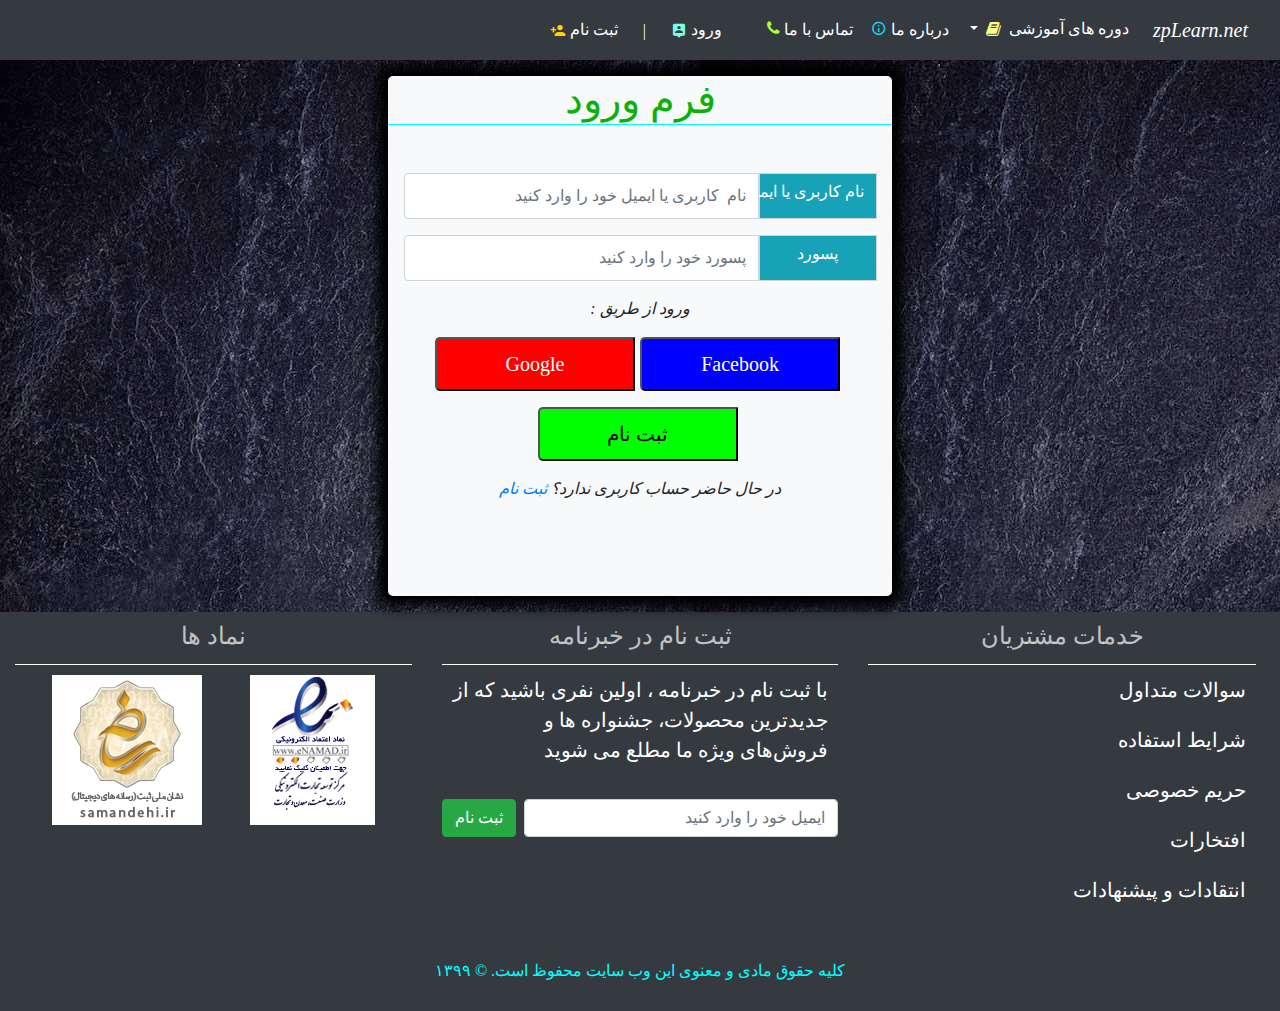
==== zpLearn/logIn.html @ da8393f3 "initial commit" ====
<!DOCTYPE html>
<html lang="en" dir="rtl">
  <head>
    <meta charset="UTF-8">
    <meta name="viewport" content="width=device-width, initial-scale=1.0">
    <meta http-equiv="X-UA-Compatible" content="ie=edge">
    <link rel='icon' href='images/logo.jpg'>
    <title>Login</title>
    <!-- css -->
    <link rel="stylesheet" type="text/css" href="css/bootstrap-reboot.css">
    <link rel="stylesheet" type="text/css" href="css/bootstrap.css">
    <link rel="stylesheet" type="text/css" href="css/bootstrap.rtl.css">
    <link rel="stylesheet" type="text/css" href="plugin/slider/css/zpSlider.css">
    <link rel="stylesheet" type="text/css" href="css/jquery.simpleTicker.css">
    <link rel="stylesheet" type="text/css" href="css/icons/style.css">
    <link rel="stylesheet" type="text/css" href="css/custom-style.css">
    <link rel="stylesheet" type="text/css" href="css/jspc-gray.css">
    <!-- js -->
    <script src="https://cdnjs.cloudflare.com/ajax/libs/popper.js/1.14.3/umd/popper.min.js"
            integrity="sha384-ZMP7rVo3mIykV+2+9J3UJ46jBk0WLaUAdn689aCwoqbBJiSnjAK/l8WvCWPIPm49"
            crossorigin="anonymous"></script>
    <script src="js/jquery-3.5.0.min.js"  charset="utf-8"></script>
    <script src="js/bootstrap.min.js" charset="utf-8"></script>
    <script src="plugin/slider/jquery.mobile-events.min.js" charset="utf-8"></script>
    <script src="plugin/slider/zpSlider.js" charset="utf-8"></script>
    <script src="js/jquery.simpleTicker.js" charset="utf-8"></script>
    <script src="js/custom-js.js" defer charset="utf-8"></script>
    <script src="js/js-persian-cal.min.js" charset="utf-8"></script>
    <script src="js/jq_validate.js" charset="utf-8"></script>
  </head>
  <body>
    <!-- loader -->
    <div id="loader">
      <div class="lds-default"><div></div><div></div><div></div><div></div><div></div><div></div><div></div><div></div><div></div><div></div><div></div><div></div></div>
    </div>
    <div class="wrapper" id="wrapper">
      <!-- header -->
      <!-- navigation menu -->
      <nav class="navbar navbar-expand-lg navbar-dark bg-dark mb-3 text-right" id="navbar-expand-lg" style="z-index:999999999999999999;height:60px">
            <a href="index.html" class="navbar-brand font-italic">zpLearn.net</a>
            <button type="button" class="navbar-toggler" name="button">
                <span class="icon-dehaze"></span>
            </button>
            <div class="collapse navbar-collapse" id="myNavBar">
                <ul class="navbar-nav">
                    <li class="nav-item d-none d-lg-block text-center pr-3">
                        <a href="#" class="nav-link dropdown-toggle dropdown-clickToShow custom-icon-nav btnNav " data-toggle="dropdown">
                            دوره های آموزشی
                            <span class="icon-book p-1" style="vertical-align:-2px;color:#fffd84"></span>
                        </a>
                        <div class="dropdown-menu" id="custom-main-dropdown-menu" style="width:100%">
                            <div class="corner"></div>
                            <div class="container-fluid">
                                <div class="row ">
                                    <div class="col-12 col-md-4" id="custom-vertical-border">
                                        <div class="alert alert-light bg-dark text-white text-center" style="font-style:italic;font-size:20px">
                                            لیست همه ی دوره ها
                                        </div>
                                        <div class="d-flex w-100" id="custom-nav-title">
                                            <span class="icon-clock-o"></span>
                                            <p>جدیدترین دوره های آموزشی</p>
                                        </div>
                                        <ul class="list-group px-0 text-right" id="sub-menu-listgroup">
                                            <li class="list-group-item d-flex ">
                                                <span class="icon-keyboard_return"></span>
                                                <a href="#" class="dropdown-item">python</a>
                                            </li>
                                            <li class="list-group-item d-flex ">
                                                <span class="icon-keyboard_return"></span>
                                                <a href="#" class="dropdown-item">javaScript</a>
                                            </li>
                                            <li class="list-group-item d-flex ">
                                                <span class="icon-keyboard_return"></span>
                                                <a href="#" class="dropdown-item">c++</a>
                                            </li>
                                            <li class="list-group-item d-flex ">
                                                <span class="icon-keyboard_return"></span>
                                                <a href="#" class="dropdown-item">c#</a>
                                            </li>
                                            <li class="list-group-item d-flex ">
                                                <span class="icon-keyboard_return"></span>
                                                <a href="#" class="dropdown-item">java</a>
                                            </li>
                                        </ul>
                                    </div>
                                    <div class="col-12 col-md-4" id="custom-vertical-border">
                                        <div class="alert alert-light bg-dark text-white text-center" style="font-style:italic;font-size:20px">
                                            دوره های حضوری
                                        </div>
                                        <div class="d-flex w-100" id="custom-nav-title">
                                            <span class=" icon-money"></span>
                                            <p> پر فروش ترین دوره های آموزشی</p>
                                        </div>
                                        <ul class="list-group px-0 text-right" id="sub-menu-listgroup">
                                            <li class="list-group-item d-flex ">
                                                <span class="icon-keyboard_return"></span>
                                                <a href="#" class="dropdown-item">python</a>
                                            </li>
                                            <li class="list-group-item d-flex ">
                                                <span class="icon-keyboard_return"></span>
                                                <a href="#" class="dropdown-item">javaScript</a>
                                            </li>
                                            <li class="list-group-item d-flex ">
                                                <span class="icon-keyboard_return"></span>
                                                <a href="#" class="dropdown-item">c++</a>
                                            </li>
                                            <li class="list-group-item d-flex ">
                                                <span class="icon-keyboard_return"></span>
                                                <a href="#" class="dropdown-item">c#</a>
                                            </li>
                                            <li class="list-group-item d-flex ">
                                                <span class="icon-keyboard_return"></span>
                                                <a href="#" class="dropdown-item">java</a>
                                            </li>
                                        </ul>
                                    </div>
                                    <div class="col-12 col-md-4">
                                        <div class="alert alert-light bg-dark text-white text-center" style="font-style:italic;font-size:20px">
                                            دور های غیر حضوری
                                        </div>
                                        <div class="d-flex w-100 " id="custom-nav-title">
                                            <span class="icon-clock-o"></span>
                                            <p> محبوب ترین دوره های آموزشی</p>
                                        </div>
                                        <ul class="list-group px-0 text-right" id="sub-menu-listgroup">
                                            <li class="list-group-item d-flex ">
                                                <span class="icon-keyboard_backspace"></span>
                                                <a href="#" class="dropdown-item">python</a>
                                            </li>
                                            <li class="list-group-item d-flex ">
                                                <span class="icon-keyboard_return"></span>
                                                <a href="#" class="dropdown-item">javaScript</a>
                                            </li>
                                            <li class="list-group-item d-flex ">
                                                <span class="icon-keyboard_return"></span>
                                                <a href="#" class="dropdown-item">c++</a>
                                            </li>
                                            <li class="list-group-item d-flex ">
                                                <span class="icon-keyboard_return"></span>
                                                <a href="#" class="dropdown-item">c#</a>
                                            </li>
                                            <li class="list-group-item d-flex ">
                                                <span class="icon-keyboard_return"></span>
                                                <a href="#" class="dropdown-item">java</a>
                                            </li>
                                        </ul>
                                    </div>
                                </div>
                            </div>
                        </div>
                    </li>
                    <li class="nav-item custom-icon-nav">
                        <a href="#" class="nav-link btn btnNav">
                            درباره ما
                            <span class="icon-info_outline" style="color:#10ddff"></span>
                        </a>
                    </li>
                    <li class="nav-item custom-icon-nav btnNav">
                        <a href="#" class="nav-link btn ">
                            تماس با ما
                            <span class="icon-phone" style="color:greenyellow"></span>
                        </a>
                    </li>
                </ul>
                <!-- login and sign in buttons -->
                <div class="logAndRegister" style="margin-top:-5px">
                  <ul>
                    <li>
                      <a href="logIn.html" class="nav-link btnNav">
                        ورود
                        <span class="icon-person_pin" style="vertical-align:-4px;color:#7affe0"></span>
                      </a>
                    </li>
                    <span class="text-white" style="vertical-align:-2px">|</span>
                    <li>
                      <a href="register.html" class="nav-link btnNav">
                        ثبت نام
                        <span class="icon-person_add" style="vertical-align:-2px;color:gold"></span>
                      </a>
                    </li>
                  </ul>
                </div>
            </div>
        </nav>
      <!-- navigation for small client -->
      <div class="nav2Wrapper">
        <nav>
          <dl class="myOccordion">
            <dt><a href="#">خانه</a></dt>
            <dt><a href="#">انجمن</a></dt>
            <dt class="zpHas-sub">میان بر</dt>
            <dd>
              <ul class="text-right">
                 <li><a href="#">صفحات</a></li>
                 <li><a href="#">بانک کد</a></li>
              </ul>
            </dd>
            <dt class="zpHas-sub">لیست دوره ها</dt>
            <dd>
              <ul class="text-right">
                <li><a href="#">متخصص پایتون</a></li>
                <li>
                  <dt class="zpHas-sub">طراحی وب</dt>
                  <dd>
                    <ul class="text-right">
                      <li><a href="#">سی اس اس</a></li>
                      <li><a href="#">اچ تی ام ال</a></li>
                      <li><a href="#">بوت استرپ</a></li>
                    </ul>
                  </dd>
                </li>
                <li><a href="#">متخصص جاوا </a></li>
                <li><a href="#">متخصص php</a></li>
                <li><a href="#">متخصص js</a></li>
              </ul>
            </dd>
            <dt><a href="logIn.html">ورود</a></dt>
            <dt><a href="register.html">ثبت نام</a></dt>
            <dt><a href="#">درباره ما</a></dt>
          </dl>
        </nav>
      </div>
      <!-- logIn form -->
      <div class="container-fluid">
        <div class="row justify-content-center">
          <div class="col-12 col-sm-10 col-lg-6 col-xl-5">
            <div class="formWrapper m-auto bg-light">
              <form class="w-100" id="regLogForm" action="index.html" method="post" style="height: 520px;">
                <div class="form-title">
                  <h1> فرم ورود</h1>
                </div>
                <div class="input-group px-3 mt-5">
                  <div class="input-group-prepend">
                    <div class="input-group-text bg-info text-white">
                      <label for="inp4">نام کاربری یا ایمیل</label>
                    </div>
                  </div>
                  <input type="text" class="form-control rounded rounded-right-0 " data-vld="required|minlen_3" name="نام کاربری یا ایمیل" id="inp4" placeholder="نام  کاربری یا ایمیل خود را وارد کنید">
                </div>
                <div class="input-group px-3 mt-3">
                  <div class="input-group-prepend">
                    <div class="input-group-text bg-info text-white">
                      <label for="inp6">پسورد</label>
                    </div>
                  </div>
                  <input type="password" class="form-control rounded rounded-right-0" data-vld="required" name="پسورد" id="inp6" placeholder="پسورد خود را وارد کنید">
                </div>
                <p class="text-center pt-3 font-italic">ورود از طریق :</p>
                <div class="subRes loginFrom px-3 mt-3">
                  <input type="button" name="" value="Facebook">
                  <input type="button" name="" value="Google">
                </div>
                <div class="subRes px-3 mt-3">
                  <input type="submit" name="" value="ثبت نام">
                </div>
                <p class="text-center pt-3 font-italic">در حال حاضر حساب کاربری ندارد؟<a href="register.html"> ثبت نام </a></p>
              </form>
            </div>
          </div>
        </div>
      </div>
      <script type="text/javascript">
        $('#regLogForm').zp_validate()
      </script>
      <!-- footer -->
      <div class="container-fluid bg-dark mt-3">
        <div class="row justify-content-center">
          <div class="col-12">
            <div class="row text-right pr-0">
              <div class="col-12 col-lg-4 pr-4">
                <div class="content">
                  <div class="foot-title">
                    <h4>خدمات مشتریان</h4>
                  </div>
                  <div class="foot-body">
                    <ul>
                      <li><a href="#">سوالات متداول</a></li>
                      <li><a href="#">شرایط استفاده</a></li>
                      <li><a href="#">حریم خصوصی</a></li>
                      <li><a href="#">افتخارات</a></li>
                      <li><a href="#">انتقادات و پیشنهادات</a></li>
                    </ul>
                  </div>
                </div>
              </div>
              <div class="col-12 col-lg-4">
                <div class="content">
                  <div class="foot-title">
                    <h4>ثبت نام در خبرنامه</h4>
                  </div>
                  <div class="foot-body">
                    <p class="mb-4">
                      با ثبت نام در خبرنامه ، اولین نفری باشید که از جدیدترین محصولات، جشنواره ها و فروش‌های ویژه ما مطلع می شوید
                    </p>
                    <form class="newsRigesteriForm" action="index.html" method="post">
                      <div class="d-flex">
                        <input type="text" class="form-control " placeholder="ایمیل خود را وارد کنید">
                        <span type="button" class="btn btn-success mr-2" name="button">ثبت نام</span>
                      </div>
                    </form>
                  </div>
                </div>
              </div>
              <div class="col-12 col-lg-4">
                <div class="content">
                  <div class="foot-title">
                    <h4>نماد ها</h4>
                  </div>
                  <div class="foot-body d-flex justify-content-center">
                    <div class="signs d-flex " style="padding:10px">
                      <div class="sign bg-white ml-5">
                        <a href="#">
                          <img src="images/star2.png" alt="">
                        </a>
                      </div>
                      <div class="sign bg-white">
                        <a href="#">
                          <img src="images/logo-samandehi.png" alt="">
                        </a>
                      </div>
                    </div>
                  </div>
                </div>
              </div>
            </div>
          </div>
        </div>
        <div class="row">
          <div class="col-12 p-1">
            <div class="p-2" >
              <p class="text-center pt-3" style="color:cyan">
                کلیه حقوق مادی و معنوی این وب‌ سایت محفوظ است. © ۱۳۹۹
              </p>
            </div>
          </div>
        </div>
      </div>
    </div>
  </body>
</html>
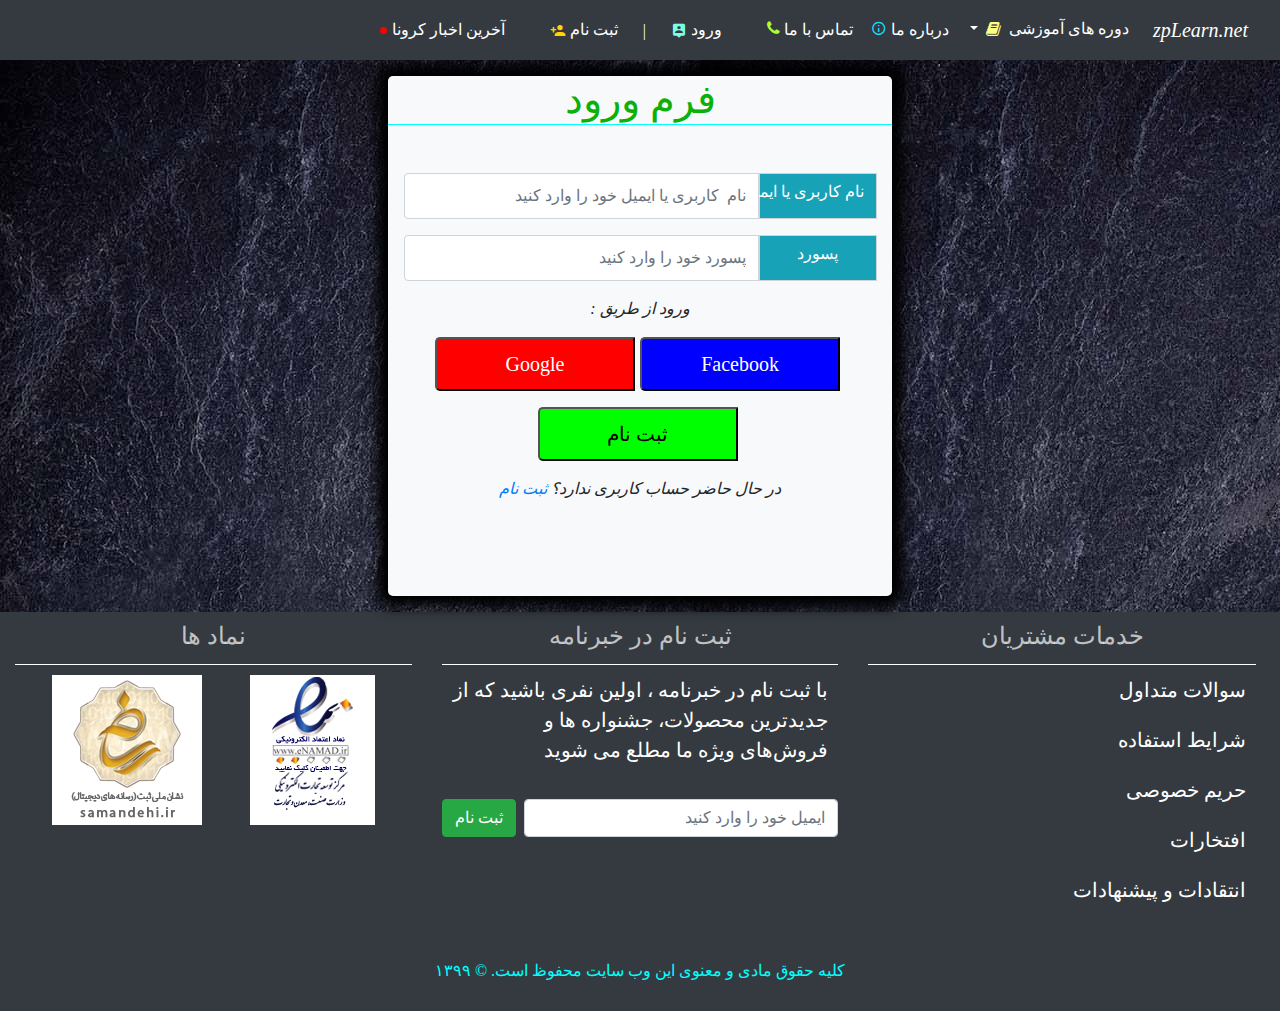
==== commit 1d97a214: "add login and registery page and some edit!" ====
--- a/zpLearn/logIn.html
+++ b/zpLearn/logIn.html
@@ -180,13 +180,22 @@
                     </li>
                   </ul>
                 </div>
+                <!-- corona virus -->
+                <ul class="navbar-nav">
+                  <li class="nav-item custom-icon-nav btnNav">
+                    <a href="https://sid.ir/152" target="_blank" class="nav-link btn " style="min-width: 60px;">
+                        آخرین اخبار کرونا&nbsp;&nbsp;
+                        <span class="corona"></span>
+                    </a>
+                  </li>
+                </ul>
             </div>
         </nav>
       <!-- navigation for small client -->
       <div class="nav2Wrapper">
         <nav>
           <dl class="myOccordion">
-            <dt><a href="#">خانه</a></dt>
+            <dt><a href="index.html">خانه</a></dt>
             <dt><a href="#">انجمن</a></dt>
             <dt class="zpHas-sub">میان بر</dt>
             <dd>
--- a/zpLearn/css/custom-style.css
+++ b/zpLearn/css/custom-style.css
@@ -1,11 +1,8 @@
 @font-face {
-  font-family: bNazanin,
-  src : url("../fonts/B-NAZANIN.TTF") format('true type')
-}
-@font-face {
-  font-family: iranYekan,
-  src: url ("../fonts/iranyekanwebregular.ttf")format('true type')
-}
+  font-family: IRANSans-Black,
+  src : url("../fonts/IRANSans-Black.ttf") format('true type')
+}
+
 *{
   padding: 0;
   margin: 0;
@@ -15,7 +12,7 @@
 body{
   background: #000;
   overflow-x: hidden;
-  font-family: bNazanin;
+  font-family: IRANSans-Black;
   user-select: none;
   z-index: -2;
 }
@@ -28,6 +25,29 @@
 }
 ul{
   list-style-type: none;
+}
+/* for corona #COVID_19 */
+span.corona{
+    width: 7px;
+    height: 7px;
+    border-radius: 50%;
+    background-color: red;
+    padding: 0;
+    position: absolute;
+    top: 45%;
+    margin-right: -3px;
+    animation: _danger 1s ease-in-out infinite;
+}
+@keyframes _danger{
+  0%{
+    opacity: 1;
+  }
+  50%{
+    opacity: .5;
+  }
+  100%{
+    opacity: 0;
+  }
 }
 /* loader */
 div#loader{
@@ -272,12 +292,12 @@
   border-right: 8px solid #343a40;
   border-bottom: 15px solid yellow;
   position: absolute;
-  right: 18.9%;
+  right: 17.9%;
   top: -4%;
 }
 @media screen and (max-width:992px) {
   .corner{
-    right: 28.9% !important
+    right: 27.9% !important
   }
 }
 .custom-navigation li div.dropdown-menu{
@@ -377,7 +397,7 @@
   background-image: url('../images/sliderThree.jpg');
   background-size: cover;
   background-repeat: no-repeat;
-  height: 100vh;
+  min-height: 100vh;
   position: relative;
 }
 .cover{
@@ -386,7 +406,7 @@
   right: 0;
   background: rgba(0, 0, 0, 0.7);
   width: 100%;
-  height: 100vh;
+  min-height: 100%;
 }
 .topSlide-title p{
   margin-top: 100px;
@@ -618,7 +638,12 @@
   background: #ffcc6dd1;
   border-radius: 5px;
   text-shadow: 1px 1px 3px #fff;
-  transition: 0.3s linear
+  transition: 0.3s linear;
+}
+@media screen and (max-width:450px){
+  .aside-list ul li a{
+    font-size: 13px !important;
+  }
 }
 .aside-list ul li:hover a{
   transform: translateX(-10px);
@@ -695,6 +720,7 @@
 .subRes input[type="submit"]{
   width: 200px;
   display: flex;
+  justify-content: center;
   padding: 10px;
   border-radius: 5px;
   transition: 0.3s linear;
@@ -724,6 +750,7 @@
 .loginFrom input{
   width: 200px;
   display: flex;
+  justify-content: center;
   padding: 10px;
   border-radius: 5px;
   transition: 0.3s linear;
